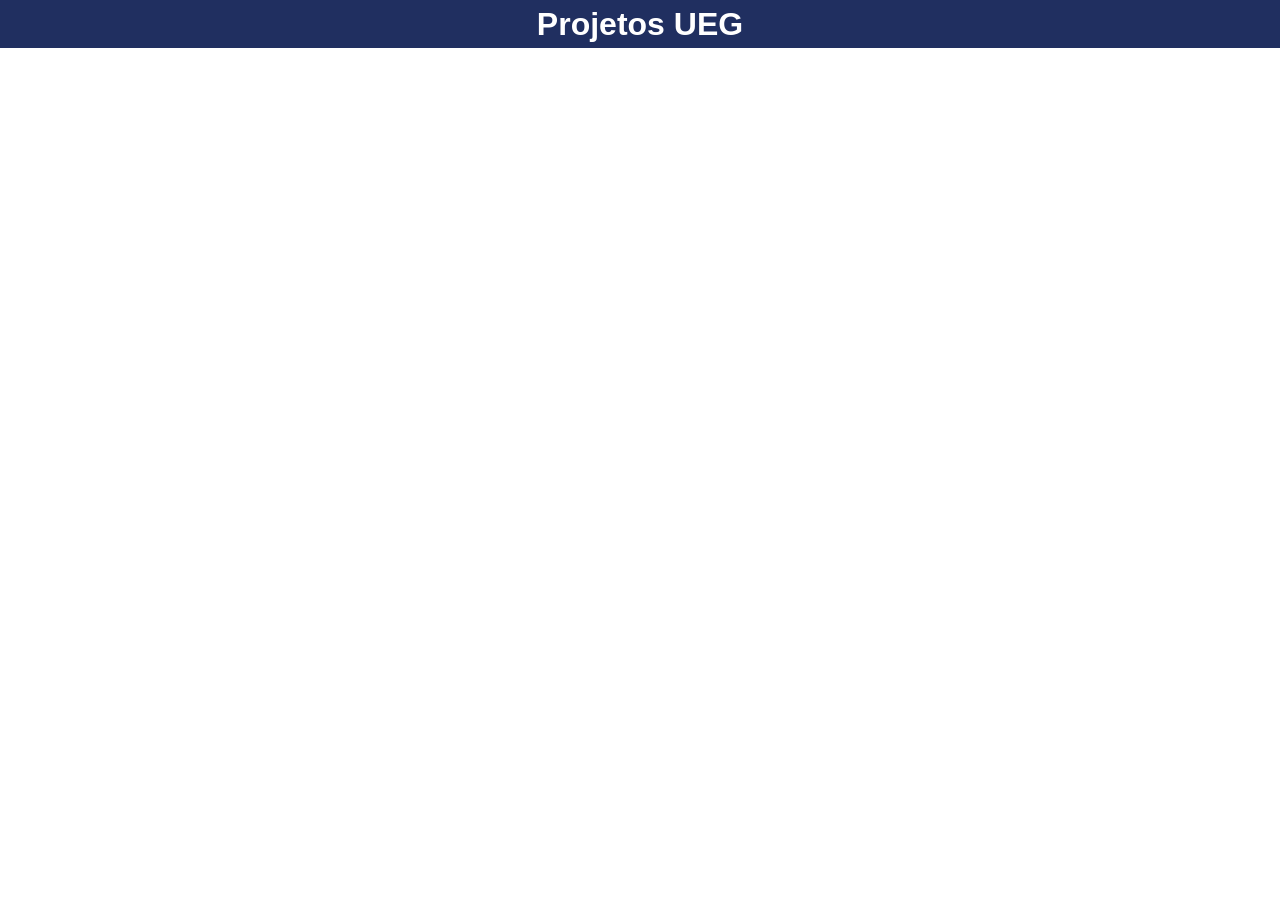
==== paginas/pagina1.html @ 4286e31c "adiciona animação econecta o css as outras páginas" ====
<!DOCTYPE html>
<html lang="pt-br">

<head>
    <meta charset="UTF-8">
    <meta name="viewport" content="width=device-width, initial-scale=1.0">
    <title>Projetos de Pesquisa</title>
    <link rel="stylesheet" href="../styles.css">
</head>
<header class="cabecalho">
    <h1> Projetos UEG</h1>
</header>

<body>

</body>

</html>
---- styles.css ----
/* 1. Reset básico de margens e box-sizing */
*,
*::before,
*::after {
  margin: 0;
  padding: 0;
  box-sizing: border-box;
}

/* 2. Melhora a renderização das fontes e altura da linha */
body {
  line-height: 1.5;
  -webkit-font-smoothing: antialiased;
  font-family: sans-serif; /* Ou a fonte que você preferir */
}

/* 3. Imagens responsivas (evita que elas "quebrem" o layout) */
img,
picture,
video,
canvas,
svg {
  display: block;
  max-width: 100%;
}

/* 4. Remove estilos padrão de listas (comum em menus de portais) */
ul,
ol {
  list-style: none;
}

/* 6. Facilita o trabalho com formulários */
input,
button,
textarea,
select {
  font: inherit;
}

/* 7. Garante que o corpo ocupe a altura toda da tela se necessário */
html,
body {
  height: 100%;
  font-family: "Inter", sans-serif;
}

.cabecalho {
  display: flex;
  flex-direction: column;
  text-align: center;
  color: #ffff;
  background-color: #202f60;
}

.subtitulo {
  display: flex;
  flex-direction: column;
  text-align: left;
  margin-left: 10px;
}
.lista_de_projetos {
  display: flex;
  justify-content: space-between;
  flex-direction: row;
  text-align: center;
  list-style: none;
  margin: 50px;
}
.projeto:hover {
  transform: scale(1.2);
}
.projeto {
  border: 1px solid #000;
  display: flex;
  width: 350px;
  height: 400px;
  transition: transform 0.3s ease;
}
a {
  text-decoration: none;
  color: #000;
}
h3 {
  display: flex;
  flex-direction: column;
  text-align: center;
  margin-left: 10px;
}
.rodape {
  display: flex;
  flex-direction: column;
  text-align: center;
  background-color: #202f60;
  color: #ffff;
}
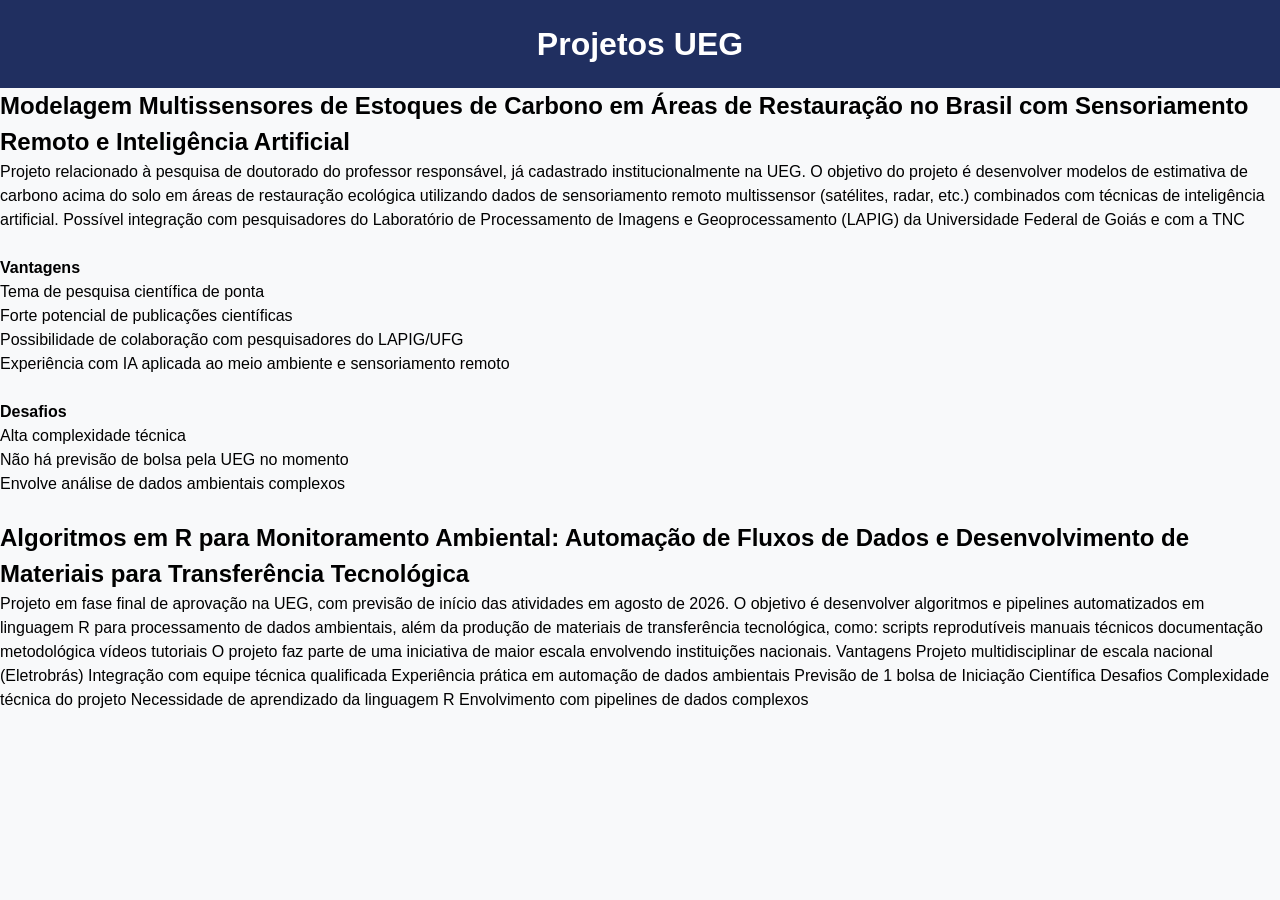
==== commit 5aa9db16: "começo a trabalhar na pagina1" ====
--- a/paginas/pagina1.html
+++ b/paginas/pagina1.html
@@ -12,6 +12,51 @@
 </header>
 
 <body>
+    <h2>Modelagem Multissensores de Estoques de Carbono em Áreas de Restauração no Brasil com Sensoriamento Remoto e
+        Inteligência Artificial</h2>
+    <p> Projeto relacionado à pesquisa de doutorado do professor responsável, já cadastrado institucionalmente na UEG.
+        O objetivo do projeto é desenvolver modelos de estimativa de carbono acima do solo em áreas de restauração
+        ecológica utilizando dados de sensoriamento remoto multissensor (satélites, radar, etc.) combinados com técnicas
+        de inteligência artificial.
+        Possível integração com pesquisadores do Laboratório de Processamento de Imagens e Geoprocessamento (LAPIG) da
+        Universidade Federal de Goiás e com a TNC </p>
+    <br>
+
+    <h4> Vantagens</h4>
+    <ul>
+        <li>Tema de pesquisa científica de ponta</li>
+        <li>Forte potencial de publicações científicas</li>
+        <li>Possibilidade de colaboração com pesquisadores do LAPIG/UFG</li>
+        <li>Experiência com IA aplicada ao meio ambiente e sensoriamento remoto</li>
+    </ul>
+    <br>
+
+    <h4>Desafios</h4>
+    <ul>
+        <li> Alta complexidade técnica</li>
+        <li>Não há previsão de bolsa pela UEG no momento</li>
+        <li>Envolve análise de dados ambientais complexos</li>
+    </ul>
+    <br>
+    <h2> Algoritmos em R para Monitoramento Ambiental: Automação de Fluxos de Dados e Desenvolvimento de Materiais
+        para Transferência Tecnológica</h2>
+    Projeto em fase final de aprovação na UEG, com previsão de início das atividades em agosto de 2026.
+    O objetivo é desenvolver algoritmos e pipelines automatizados em linguagem R para processamento de dados
+    ambientais, além da produção de materiais de transferência tecnológica, como:
+    scripts reprodutíveis
+    manuais técnicos
+    documentação metodológica
+    vídeos tutoriais
+    O projeto faz parte de uma iniciativa de maior escala envolvendo instituições nacionais.
+    Vantagens
+    Projeto multidisciplinar de escala nacional (Eletrobrás)
+    Integração com equipe técnica qualificada
+    Experiência prática em automação de dados ambientais
+    Previsão de 1 bolsa de Iniciação Científica
+    Desafios
+    Complexidade técnica do projeto
+    Necessidade de aprendizado da linguagem R
+    Envolvimento com pipelines de dados complexos
 
 </body>
 
--- a/styles.css
+++ b/styles.css
@@ -11,7 +11,8 @@
 body {
   line-height: 1.5;
   -webkit-font-smoothing: antialiased;
-  font-family: sans-serif; /* Ou a fonte que você preferir */
+  font-family: "Inter", sans-serif; /* Ou a fonte que você preferir */
+  background-color: #f8f9fa;
 }
 
 /* 3. Imagens responsivas (evita que elas "quebrem" o layout) */
@@ -42,7 +43,6 @@
 html,
 body {
   height: 100%;
-  font-family: "Inter", sans-serif;
 }
 
 .cabecalho {
@@ -51,13 +51,14 @@
   text-align: center;
   color: #ffff;
   background-color: #202f60;
+  padding: 20px;
 }
 
 .subtitulo {
   display: flex;
   flex-direction: column;
   text-align: left;
-  margin-left: 10px;
+  margin-left: 40px;
 }
 .lista_de_projetos {
   display: flex;
@@ -71,21 +72,40 @@
   transform: scale(1.2);
 }
 .projeto {
-  border: 1px solid #000;
+  border: 1px solid #eaeaea;
   display: flex;
   width: 350px;
   height: 400px;
   transition: transform 0.3s ease;
+  padding: 20px;
+  box-shadow: 0 4px 6px rgba(0, 0, 0, 0.05);
 }
 a {
   text-decoration: none;
   color: #000;
 }
-h3 {
-  display: flex;
-  flex-direction: column;
+.lista_de_projetos h3 {
   text-align: center;
   margin-left: 10px;
+  margin-bottom: 15px;
+}
+.novo_projeto {
+  border: 1px solid #eaeaea;
+  display: flex;
+  width: 350px;
+  height: 400px;
+  transition: transform 0.3s ease;
+  padding: 20px;
+  box-shadow: 0 4px 6px rgba(0, 0, 0, 0.05);
+}
+#novos_projetos {
+  display: flex;
+  justify-content: space-around;
+  flex-direction: row;
+  margin: 50px;
+}
+.novo_projeto:hover {
+  transform: scale(1.2);
 }
 .rodape {
   display: flex;
@@ -93,4 +113,5 @@
   text-align: center;
   background-color: #202f60;
   color: #ffff;
+  padding: 10px;
 }
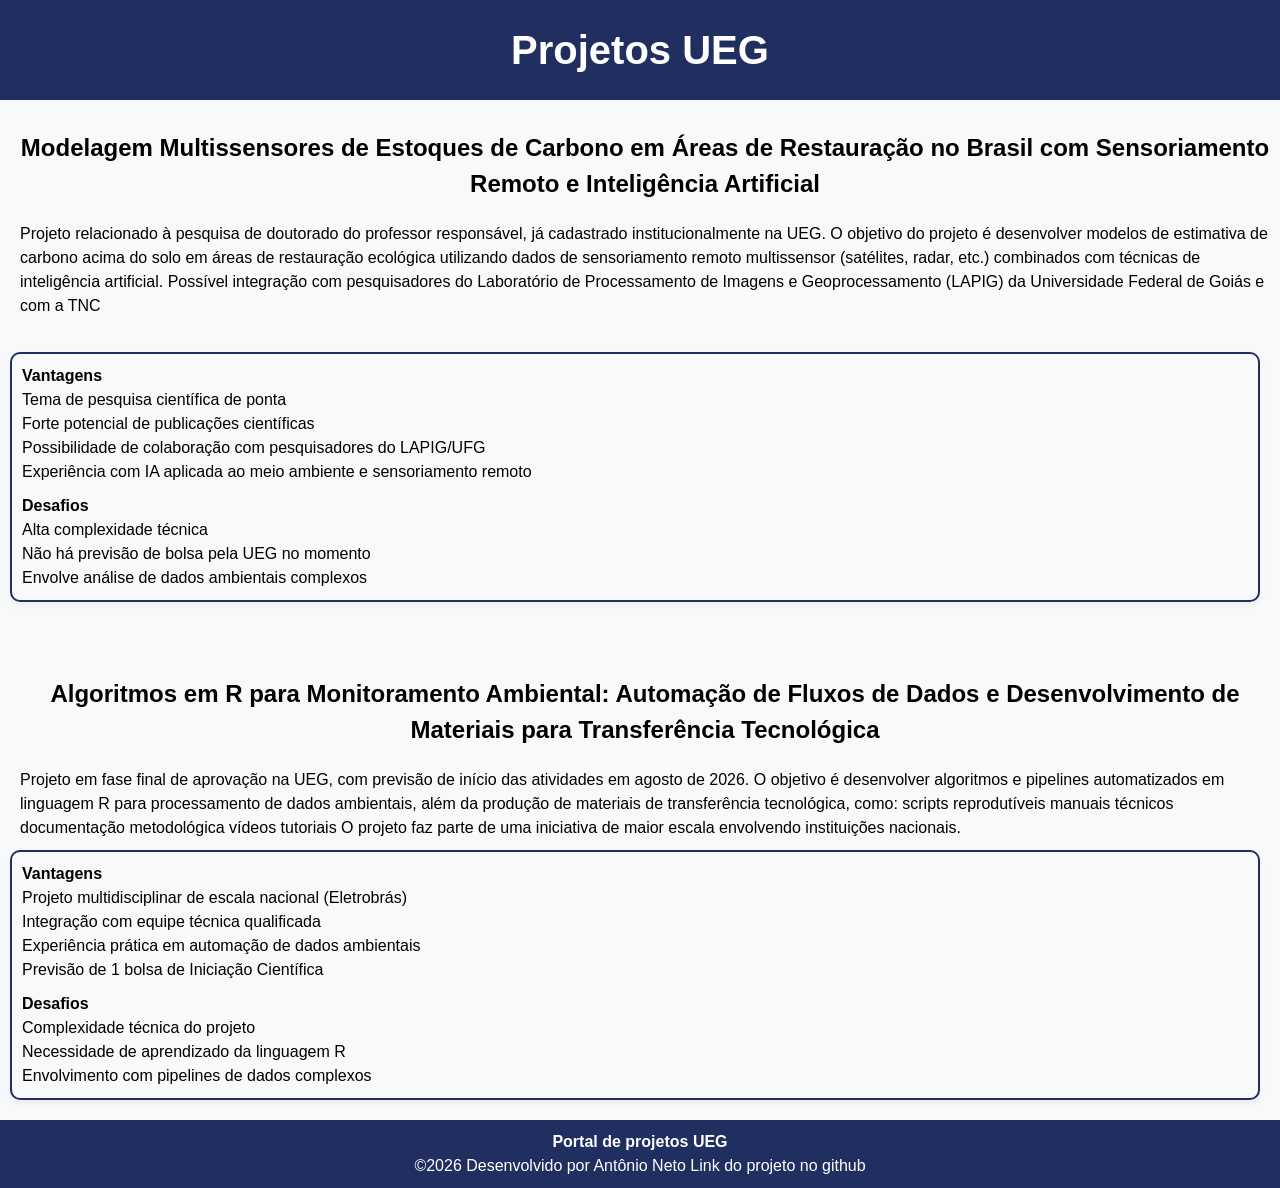
==== commit ba225ae0: "edicão paginas 1 2  3" ====
--- a/paginas/pagina1.html
+++ b/paginas/pagina1.html
@@ -6,58 +6,82 @@
     <meta name="viewport" content="width=device-width, initial-scale=1.0">
     <title>Projetos de Pesquisa</title>
     <link rel="stylesheet" href="../styles.css">
+    <link rel="stylesheet" href="../paginas.css">
 </head>
 <header class="cabecalho">
     <h1> Projetos UEG</h1>
 </header>
 
 <body>
-    <h2>Modelagem Multissensores de Estoques de Carbono em Áreas de Restauração no Brasil com Sensoriamento Remoto e
-        Inteligência Artificial</h2>
-    <p> Projeto relacionado à pesquisa de doutorado do professor responsável, já cadastrado institucionalmente na UEG.
-        O objetivo do projeto é desenvolver modelos de estimativa de carbono acima do solo em áreas de restauração
-        ecológica utilizando dados de sensoriamento remoto multissensor (satélites, radar, etc.) combinados com técnicas
-        de inteligência artificial.
-        Possível integração com pesquisadores do Laboratório de Processamento de Imagens e Geoprocessamento (LAPIG) da
-        Universidade Federal de Goiás e com a TNC </p>
+    <div class="projeto1">
+        <h2>Modelagem Multissensores de Estoques de Carbono em Áreas de Restauração no Brasil com Sensoriamento Remoto e
+            Inteligência Artificial</h2>
+        <p class="conteudo"> Projeto relacionado à pesquisa de doutorado do professor responsável, já cadastrado
+            institucionalmente na
+            UEG.
+            O objetivo do projeto é desenvolver modelos de estimativa de carbono acima do solo em áreas de restauração
+            ecológica utilizando dados de sensoriamento remoto multissensor (satélites, radar, etc.) combinados com
+            técnicas
+            de inteligência artificial.
+            Possível integração com pesquisadores do Laboratório de Processamento de Imagens e Geoprocessamento (LAPIG)
+            da
+            Universidade Federal de Goiás e com a TNC </p>
+        <br>
+        <div class="vantagens-desafios">
+            <h4> Vantagens</h4>
+            <ul class="vantagens">
+                <li>Tema de pesquisa científica de ponta</li>
+                <li>Forte potencial de publicações científicas</li>
+                <li>Possibilidade de colaboração com pesquisadores do LAPIG/UFG</li>
+                <li>Experiência com IA aplicada ao meio ambiente e sensoriamento remoto</li>
+            </ul>
+
+            <h4>Desafios</h4>
+            <ul class="desafios">
+                <li> Alta complexidade técnica</li>
+                <li>Não há previsão de bolsa pela UEG no momento</li>
+                <li>Envolve análise de dados ambientais complexos</li>
+        </div>
+        </ul>
+    </div>
     <br>
-
-    <h4> Vantagens</h4>
-    <ul>
-        <li>Tema de pesquisa científica de ponta</li>
-        <li>Forte potencial de publicações científicas</li>
-        <li>Possibilidade de colaboração com pesquisadores do LAPIG/UFG</li>
-        <li>Experiência com IA aplicada ao meio ambiente e sensoriamento remoto</li>
-    </ul>
-    <br>
-
-    <h4>Desafios</h4>
-    <ul>
-        <li> Alta complexidade técnica</li>
-        <li>Não há previsão de bolsa pela UEG no momento</li>
-        <li>Envolve análise de dados ambientais complexos</li>
-    </ul>
-    <br>
-    <h2> Algoritmos em R para Monitoramento Ambiental: Automação de Fluxos de Dados e Desenvolvimento de Materiais
-        para Transferência Tecnológica</h2>
-    Projeto em fase final de aprovação na UEG, com previsão de início das atividades em agosto de 2026.
-    O objetivo é desenvolver algoritmos e pipelines automatizados em linguagem R para processamento de dados
-    ambientais, além da produção de materiais de transferência tecnológica, como:
-    scripts reprodutíveis
-    manuais técnicos
-    documentação metodológica
-    vídeos tutoriais
-    O projeto faz parte de uma iniciativa de maior escala envolvendo instituições nacionais.
-    Vantagens
-    Projeto multidisciplinar de escala nacional (Eletrobrás)
-    Integração com equipe técnica qualificada
-    Experiência prática em automação de dados ambientais
-    Previsão de 1 bolsa de Iniciação Científica
-    Desafios
-    Complexidade técnica do projeto
-    Necessidade de aprendizado da linguagem R
-    Envolvimento com pipelines de dados complexos
-
+    <div class="projeto2">
+        <h2> Algoritmos em R para Monitoramento Ambiental: Automação de Fluxos de Dados e Desenvolvimento de Materiais
+            para Transferência Tecnológica</h2>
+        <p class="conteudo">Projeto em fase final de aprovação na UEG, com previsão de início das atividades em agosto
+            de 2026.
+            O objetivo é desenvolver algoritmos e pipelines automatizados em linguagem R para processamento de dados
+            ambientais, além da produção de materiais de transferência tecnológica, como:
+            scripts reprodutíveis
+            manuais técnicos
+            documentação metodológica
+            vídeos tutoriais
+            O projeto faz parte de uma iniciativa de maior escala envolvendo instituições nacionais.
+        </p>
+        <div class="vantagens-desafios">
+            <h4>Vantagens</h4>
+            <ul class="vantagens">
+                <li>Projeto multidisciplinar de escala nacional (Eletrobrás)</li>
+                <li>Integração com equipe técnica qualificada</li>
+                <li>Experiência prática em automação de dados ambientais</li>
+                <li>Previsão de 1 bolsa de Iniciação Científica</li>
+            </ul>
+            <h4>Desafios</h4>
+            <ul class="desafios">
+                <li>Complexidade técnica do projeto</li>
+                <li>Necessidade de aprendizado da linguagem R</li>
+                <li>Envolvimento com pipelines de dados complexos</li>
+            </ul>
+        </div>
+    </div>
 </body>
+<footer>
+    <div class="rodape">
+        <h4>Portal de projetos UEG</h4>
+        <div>&copy;2026 Desenvolvido por Antônio Neto <a href="https://github.com/AntonioBMesquita/Projeto-Portal-UEG"
+                target="_blank" rel="noopener"><span>Link do projeto no github</span></a>
+        </div>
+    </div>
+</footer>
 
 </html>
--- a/styles.css
+++ b/styles.css
@@ -52,34 +52,44 @@
   color: #ffff;
   background-color: #202f60;
   padding: 20px;
+  font-family: "Inter", sans-serif;
+  font-size: 20px;
 }
 
 .subtitulo {
   display: flex;
   flex-direction: column;
   text-align: left;
-  margin-left: 40px;
+  margin: 30px;
+  padding: 20px;
+  border-bottom: 2px solid #202f60;
 }
 .lista_de_projetos {
   display: flex;
-  justify-content: space-between;
+  justify-content: space-around;
   flex-direction: row;
   text-align: center;
-  list-style: none;
   margin: 50px;
 }
-.projeto:hover {
-  transform: scale(1.2);
-}
+
 .projeto {
   border: 1px solid #eaeaea;
   display: flex;
-  width: 350px;
-  height: 400px;
+  width: 250px;
+  height: 250px;
   transition: transform 0.3s ease;
   padding: 20px;
   box-shadow: 0 4px 6px rgba(0, 0, 0, 0.05);
 }
+.projeto:hover {
+  transform: scale(1.2);
+  text-decoration: underline;
+}
+.projeto:hover .icone {
+  transform: scale(1.2);
+  transition: transform 0.3s ease;
+}
+
 a {
   text-decoration: none;
   color: #000;
@@ -89,23 +99,14 @@
   margin-left: 10px;
   margin-bottom: 15px;
 }
-.novo_projeto {
-  border: 1px solid #eaeaea;
-  display: flex;
-  width: 350px;
-  height: 400px;
-  transition: transform 0.3s ease;
-  padding: 20px;
-  box-shadow: 0 4px 6px rgba(0, 0, 0, 0.05);
-}
-#novos_projetos {
-  display: flex;
-  justify-content: space-around;
-  flex-direction: row;
-  margin: 50px;
-}
-.novo_projeto:hover {
-  transform: scale(1.2);
+
+.icone {
+  display: block;
+  text-align: center;
+  font-size: 4rem;
+  margin-bottom: 20px;
+  color: #202f60;
+  margin-top: 40px;
 }
 .rodape {
   display: flex;
@@ -114,4 +115,8 @@
   background-color: #202f60;
   color: #ffff;
   padding: 10px;
+  font-family: "Inter", sans-serif;
 }
+span {
+  color: #ffff;
+}
--- a/paginas.css
+++ b/paginas.css
@@ -0,0 +1,55 @@
+body {
+  background-color: #f8f9fa;
+}
+.projeto1 {
+  display: flex;
+  flex-direction: column;
+  margin: 20px 0px 20px 10px;
+  margin-bottom: 2px solid #202f60;
+}
+
+.projeto1 h2 {
+  display: flex;
+  text-align: center;
+  padding: 10px;
+}
+
+.projeto2 {
+  display: flex;
+  flex-direction: column;
+  margin: 20px 0px 20px 10px;
+}
+.projeto2 h2 {
+  display: flex;
+  text-align: center;
+  padding: 10px;
+}
+.conteudo {
+  padding: 10px;
+}
+.vantagens-desafios {
+  border: 2px solid #202f60;
+  padding: 10px;
+  border-radius: 10px;
+  margin-right: 20px;
+  box-shadow: 0 4px 6px rgba(0, 0, 0, 0.05);
+}
+
+.vantagens {
+  margin-bottom: 10px;
+}
+
+.botao {
+  padding: 5px;
+  border-radius: 10px;
+  cursor: pointer;
+  background-color: #f8f9fa;
+  margin-bottom: 10px;
+  margin-top: 5px;
+  box-shadow: 0 4px 6px rgba(0, 0, 0, 0.05);
+}
+
+.botao:hover {
+  background-color: #202f60;
+  color: #fff;
+}
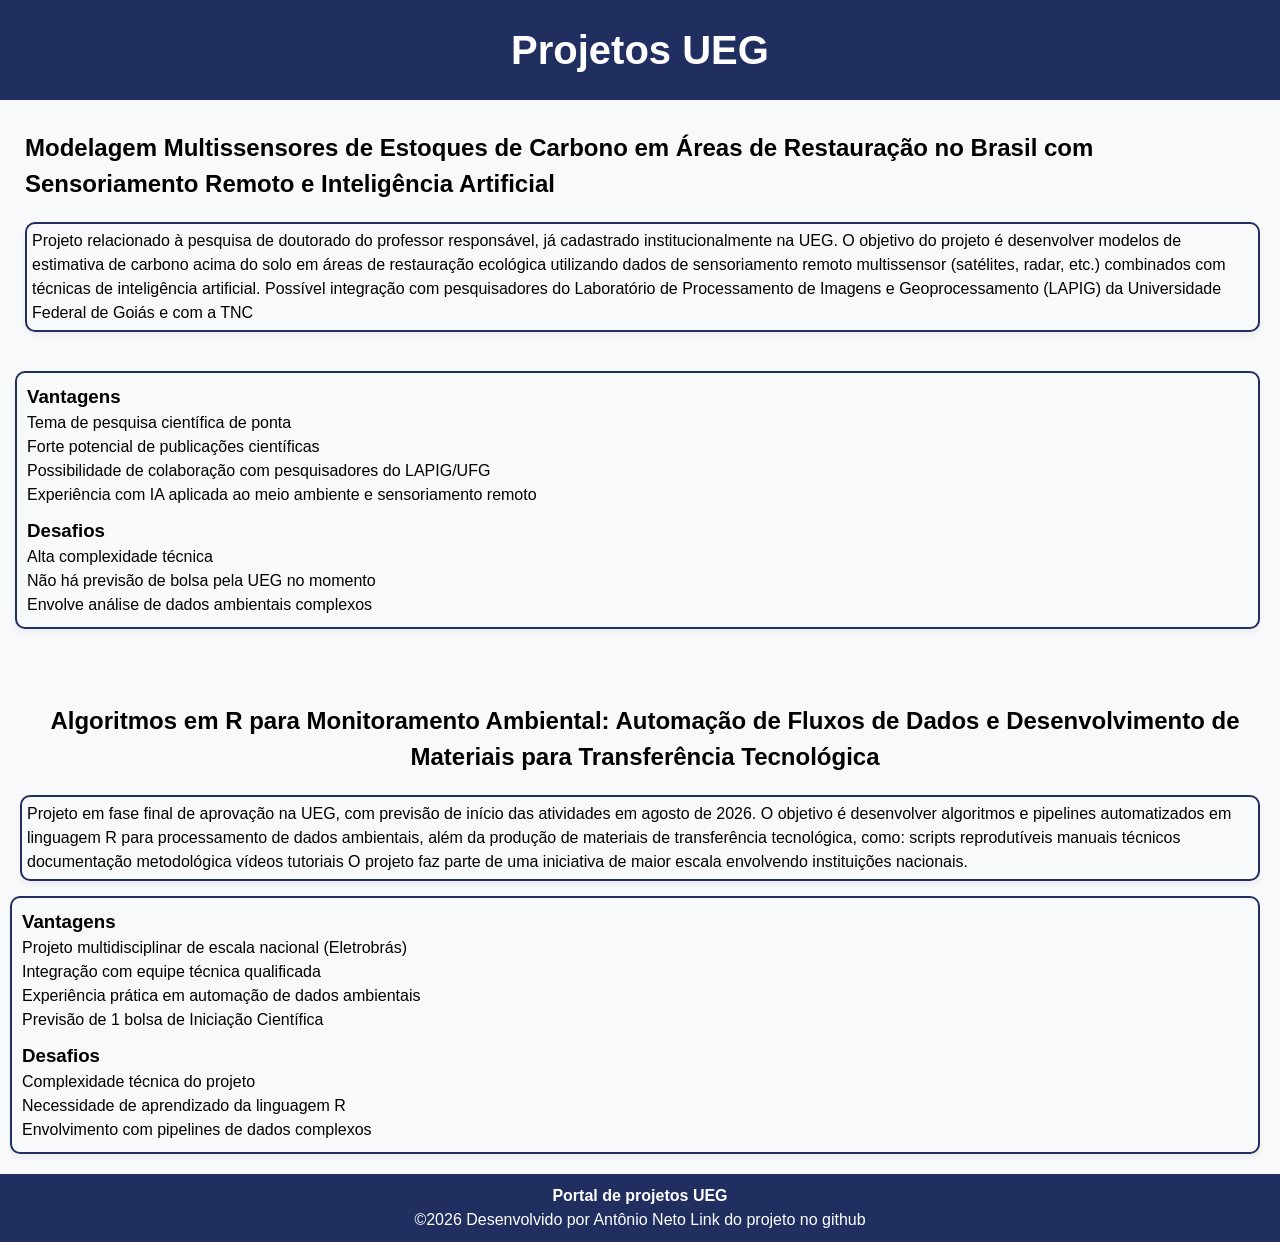
==== commit a34d6841: "versao 1.0" ====
--- a/paginas/pagina1.html
+++ b/paginas/pagina1.html
@@ -28,7 +28,7 @@
             Universidade Federal de Goiás e com a TNC </p>
         <br>
         <div class="vantagens-desafios">
-            <h4> Vantagens</h4>
+            <h3> Vantagens</h3>
             <ul class="vantagens">
                 <li>Tema de pesquisa científica de ponta</li>
                 <li>Forte potencial de publicações científicas</li>
@@ -36,7 +36,7 @@
                 <li>Experiência com IA aplicada ao meio ambiente e sensoriamento remoto</li>
             </ul>
 
-            <h4>Desafios</h4>
+            <h3>Desafios</h3>
             <ul class="desafios">
                 <li> Alta complexidade técnica</li>
                 <li>Não há previsão de bolsa pela UEG no momento</li>
@@ -59,14 +59,14 @@
             O projeto faz parte de uma iniciativa de maior escala envolvendo instituições nacionais.
         </p>
         <div class="vantagens-desafios">
-            <h4>Vantagens</h4>
+            <h3>Vantagens</h3>
             <ul class="vantagens">
                 <li>Projeto multidisciplinar de escala nacional (Eletrobrás)</li>
                 <li>Integração com equipe técnica qualificada</li>
                 <li>Experiência prática em automação de dados ambientais</li>
                 <li>Previsão de 1 bolsa de Iniciação Científica</li>
             </ul>
-            <h4>Desafios</h4>
+            <h3>Desafios</h3>
             <ul class="desafios">
                 <li>Complexidade técnica do projeto</li>
                 <li>Necessidade de aprendizado da linguagem R</li>
--- a/paginas.css
+++ b/paginas.css
@@ -4,13 +4,12 @@
 .projeto1 {
   display: flex;
   flex-direction: column;
-  margin: 20px 0px 20px 10px;
-  margin-bottom: 2px solid #202f60;
+  margin: 20px 0px 20px 15px;
+  justify-content: space-around;
 }
 
 .projeto1 h2 {
   display: flex;
-  text-align: center;
   padding: 10px;
 }
 
@@ -53,3 +52,39 @@
   background-color: #202f60;
   color: #fff;
 }
+
+.ideias {
+  padding: 10px;
+  margin: 10px;
+}
+
+.ideias h4 {
+  margin-bottom: 10px;
+}
+
+.ideias h3 {
+  margin-top: 10px;
+}
+
+.conteudo {
+  border: 2px solid #202f60;
+  padding: 10px;
+  border-radius: 10px;
+  margin-right: 20px;
+  box-shadow: 0 4px 6px rgba(0, 0, 0, 0.05);
+  padding: 5px;
+  margin-top: 10px;
+  margin-bottom: 15px;
+  padding: 5px;
+  margin-left: 10px;
+}
+
+.conteudo h3 {
+  margin-top: 10px;
+  margin-bottom: 10px;
+}
+
+.conteudo h4 {
+  margin-top: 10px;
+  margin-bottom: 10px;
+}
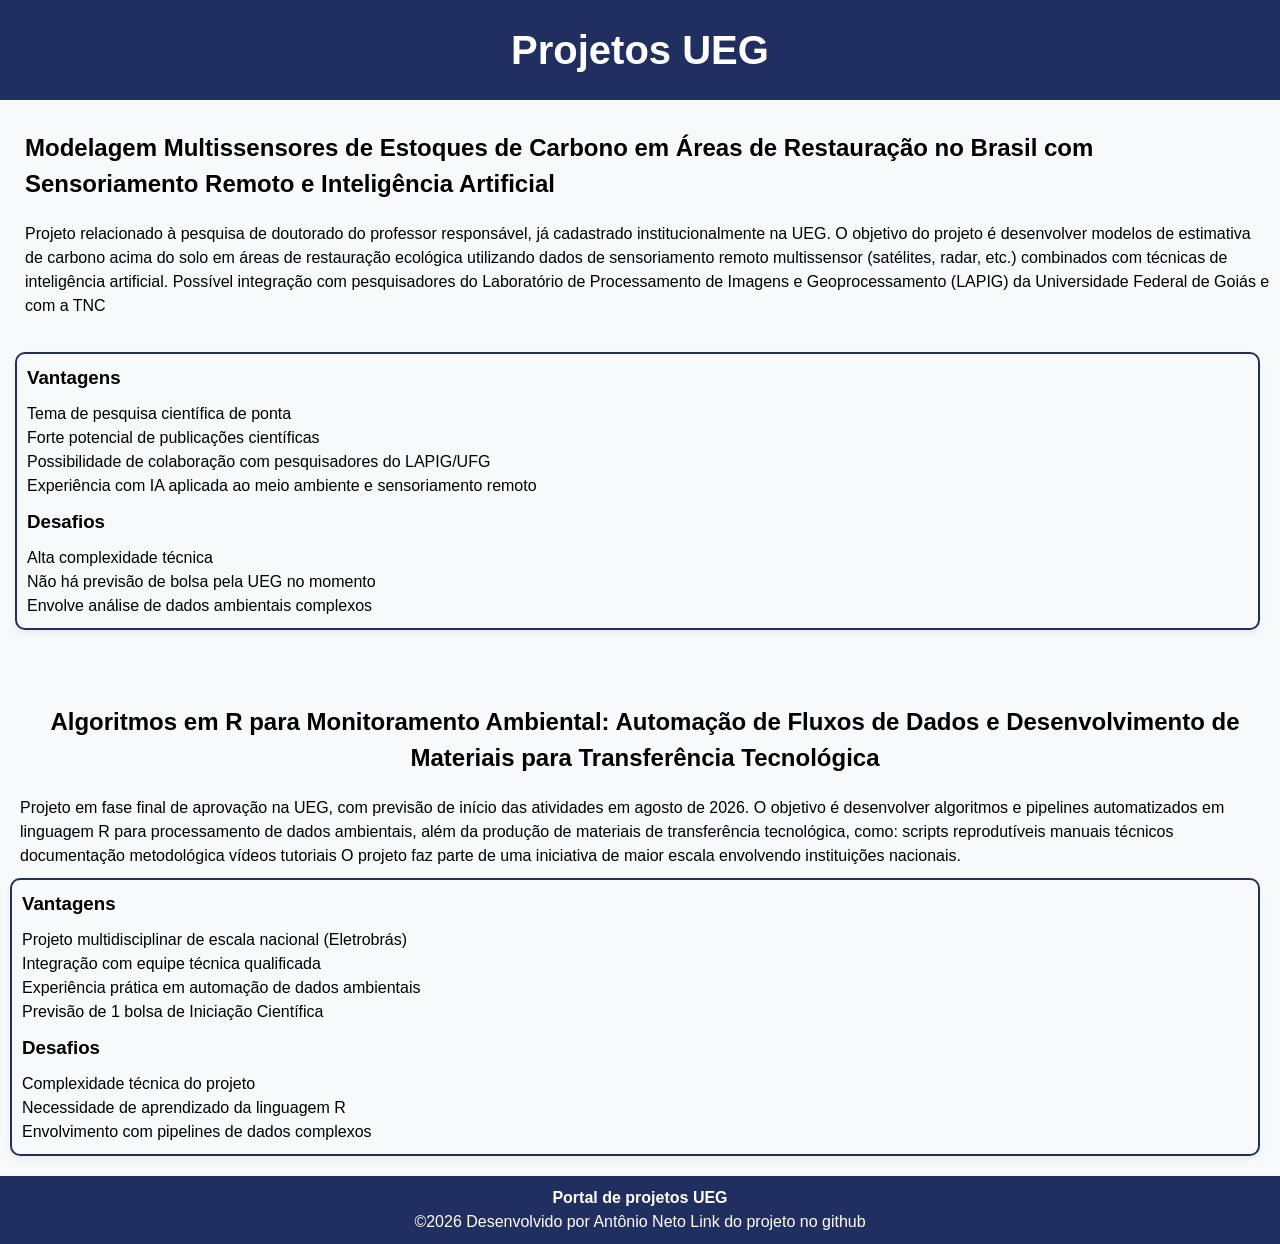
==== commit 9194bd68: "mais correções" ====
--- a/paginas/pagina1.html
+++ b/paginas/pagina1.html
@@ -9,7 +9,7 @@
     <link rel="stylesheet" href="../paginas.css">
 </head>
 <header class="cabecalho">
-    <h1> Projetos UEG</h1>
+    <h1> <a href="../index.html"><span>Projetos UEG</span></a> </h1>
 </header>
 
 <body>
--- a/paginas.css
+++ b/paginas.css
@@ -33,7 +33,9 @@
   margin-right: 20px;
   box-shadow: 0 4px 6px rgba(0, 0, 0, 0.05);
 }
-
+.vantagens-desafios h3 {
+  margin-bottom: 10px;
+}
 .vantagens {
   margin-bottom: 10px;
 }
@@ -66,7 +68,7 @@
   margin-top: 10px;
 }
 
-.conteudo {
+.conteudos {
   border: 2px solid #202f60;
   padding: 10px;
   border-radius: 10px;
@@ -79,12 +81,12 @@
   margin-left: 10px;
 }
 
-.conteudo h3 {
+.conteudos h3 {
   margin-top: 10px;
   margin-bottom: 10px;
 }
 
-.conteudo h4 {
+.conteudos h4 {
   margin-top: 10px;
   margin-bottom: 10px;
 }
